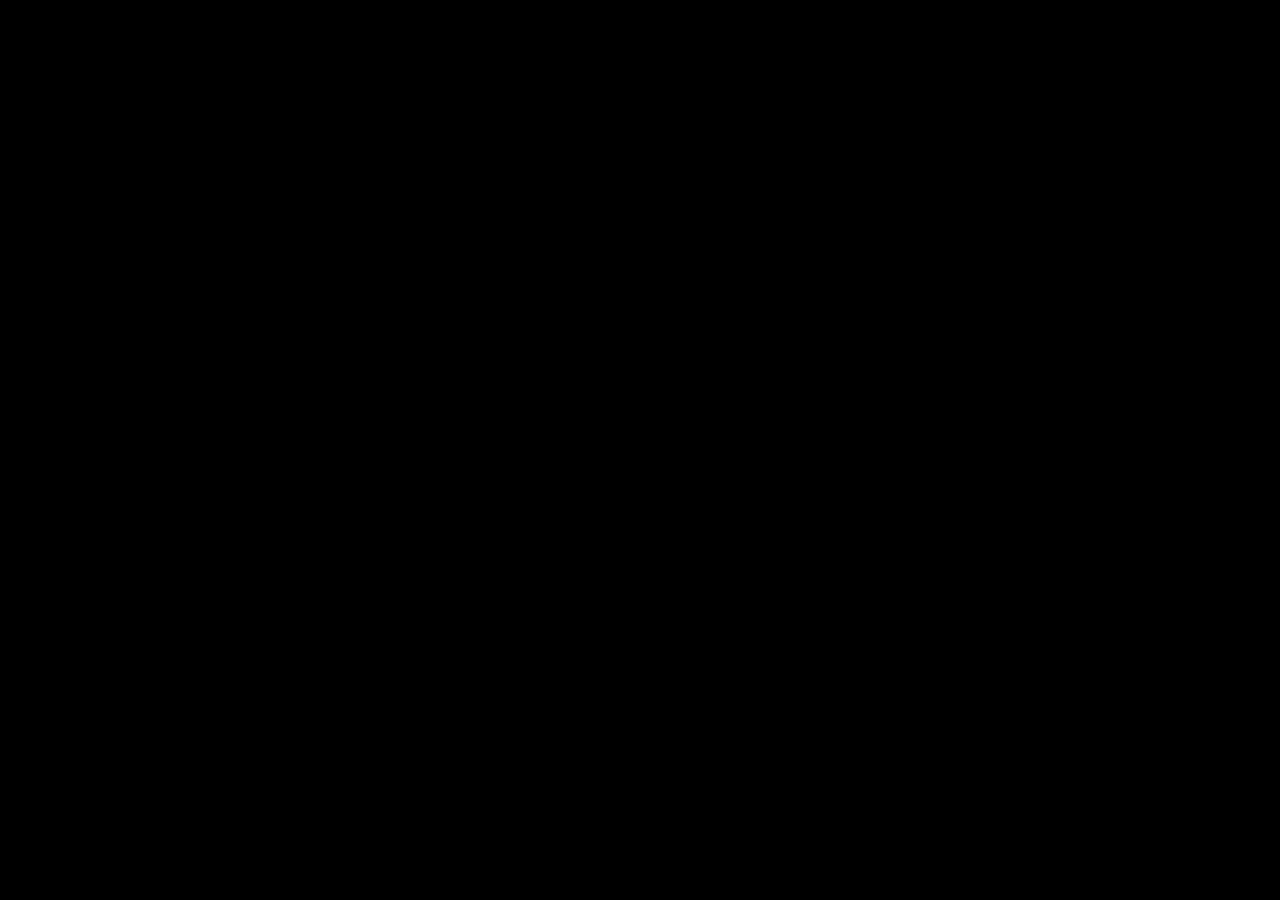
==== pages/demos/letter-shader/index.html @ eea232dd "Add Pretext demos for fluid smoke, letter shader, and UI shader - Add a fluid-smoke-demo suite power" ====
<!doctype html>
<html lang="en">
<head>
  <meta charset="UTF-



    <head>
        <meta charset="UTF-8" />
        <meta name="viewport" content="width=device-width, initial-scale=1.0" />
        <title>Letter Shader — Pretext Demos</title>
        <style>
            * {
                margin: 0;
                padding: 0;
                box-sizing: border-box;
            }
            html,
            body {
                width: 100vw;
                height: 100vh;
                overflow: hidden;
                background: #000;
                color: #fff;
            }
            #art {
                width: 100%;
                height: 100%;
                font-family: "Courier New", monospace;
                font-size: 12px;
                line-height: 1;
                overflow: hidden;
                white-space: pre;
            }
            #stats {
                position: fixed;
                bottom: 6px;
                left: 0;
                right: 0;
                text-align: center;
                font:
                    400 10px/1 "Helvetica Neue",
                    sans-serif;
                color: rgba(255, 255, 255, 0.1);
                pointer-events: none;
            }
        </style>
    </head>
    <body>
        <div id="art"></div>
        <div id="stats"></div>
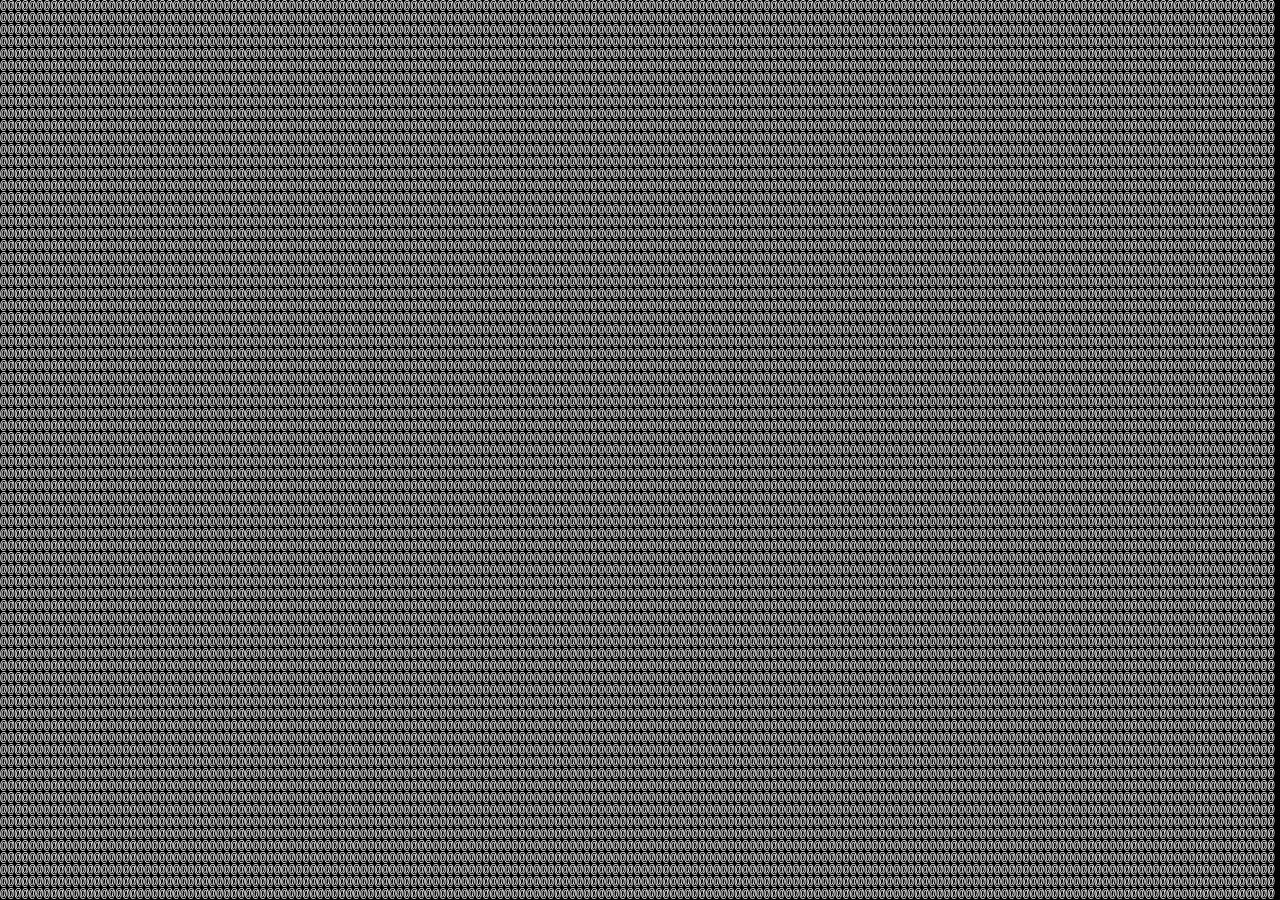
==== commit b562a291: "Fix letter-shader demo HTML and add test page" ====
--- a/pages/demos/letter-shader/index.html
+++ b/pages/demos/letter-shader/index.html
@@ -1,13 +1,8 @@
 <!doctype html>
 <html lang="en">
-<head>
-  <meta charset="UTF-
-
-
-
     <head>
-        <meta charset="UTF-8" />
-        <meta name="viewport" content="width=device-width, initial-scale=1.0" />
+        <meta charset="UTF-8">
+        <meta name="viewport" content="width=device-width, initial-scale=1.0">
         <title>Letter Shader — Pretext Demos</title>
         <style>
             * {
@@ -15,8 +10,7 @@
                 padding: 0;
                 box-sizing: border-box;
             }
-            html,
-            body {
+            html, body {
                 width: 100vw;
                 height: 100vh;
                 overflow: hidden;
@@ -38,9 +32,7 @@
                 left: 0;
                 right: 0;
                 text-align: center;
-                font:
-                    400 10px/1 "Helvetica Neue",
-                    sans-serif;
+                font: 400 10px/1 "Helvetica Neue", sans-serif;
                 color: rgba(255, 255, 255, 0.1);
                 pointer-events: none;
             }
@@ -49,5 +41,6 @@
     <body>
         <div id="art"></div>
         <div id="stats"></div>
-        
-    
+        <script type="module" src="./letter-shader.js"></script>
+    </body>
+</html>
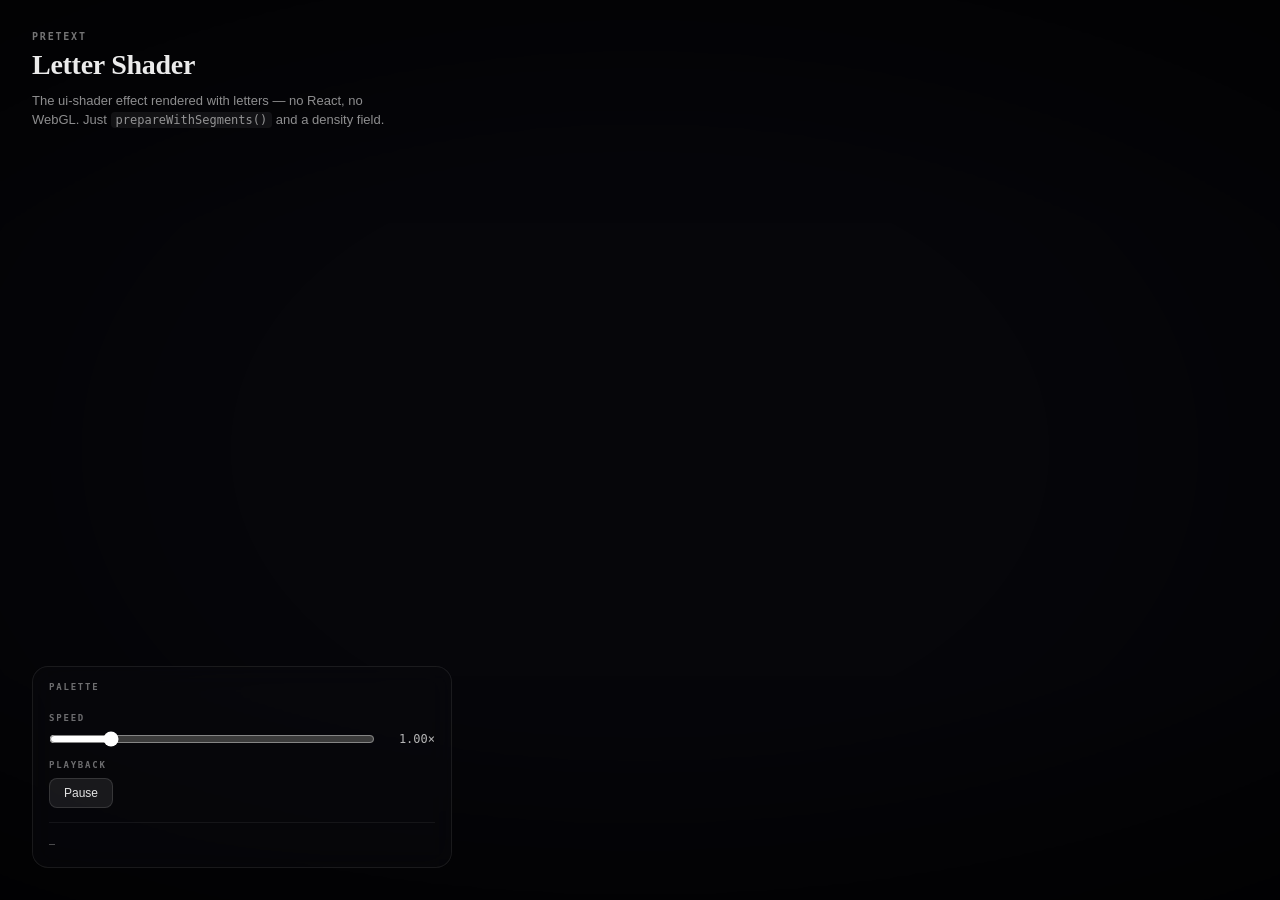
==== commit 6f1cbcba: "Lettershader workes!! vsersion 0.1.0" ====
--- a/pages/demos/letter-shader/index.html
+++ b/pages/demos/letter-shader/index.html
@@ -1,46 +1,41 @@
 <!doctype html>
 <html lang="en">
-    <head>
-        <meta charset="UTF-8">
-        <meta name="viewport" content="width=device-width, initial-scale=1.0">
-        <title>Letter Shader — Pretext Demos</title>
-        <style>
-            * {
-                margin: 0;
-                padding: 0;
-                box-sizing: border-box;
-            }
-            html, body {
-                width: 100vw;
-                height: 100vh;
-                overflow: hidden;
-                background: #000;
-                color: #fff;
-            }
-            #art {
-                width: 100%;
-                height: 100%;
-                font-family: "Courier New", monospace;
-                font-size: 12px;
-                line-height: 1;
-                overflow: hidden;
-                white-space: pre;
-            }
-            #stats {
-                position: fixed;
-                bottom: 6px;
-                left: 0;
-                right: 0;
-                text-align: center;
-                font: 400 10px/1 "Helvetica Neue", sans-serif;
-                color: rgba(255, 255, 255, 0.1);
-                pointer-events: none;
-            }
-        </style>
-    </head>
-    <body>
-        <div id="art"></div>
-        <div id="stats"></div>
-        <script type="module" src="./letter-shader.js"></script>
-    </body>
+<head>
+<meta charset="UTF-8">
+<meta name="viewport" content="width=device-width, initial-scale=1.0">
+<title>Letter Shader — Pretext Demos</title>
+<link rel="stylesheet" href="./letter-shader.css">
+</head>
+<body>
+<div class="stage" id="stage"></div>
+<div class="vignette"></div>
+<main class="hud">
+<header class="headline">
+<p class="eyebrow">Pretext</p>
+<h1>Letter Shader</h1>
+<p class="tagline">The ui-shader effect rendered with letters — no React, no WebGL. Just <code>prepareWithSegments()</code> and a density field.</p>
+</header>
+<section class="panel" id="panel">
+<div class="panel-row">
+<h2>Palette</h2>
+<div class="palette-grid" id="palette-grid"></div>
+</div>
+<div class="panel-row">
+<h2>Speed</h2>
+<div class="slider-row">
+<input type="range" id="speed" min="0.15" max="5" step="0.05" value="1">
+<span class="value" id="speed-value">1.00×</span>
+</div>
+</div>
+<div class="panel-row">
+<h2>Playback</h2>
+<button class="play" id="play" aria-pressed="false">Pause</button>
+</div>
+<div class="panel-row stats-row">
+<span class="stat" id="stats">—</span>
+</div>
+</section>
+</main>
+<script type="module" src="./letter-shader.ts"></script>
+</body>
 </html>
--- a/pages/demos/letter-shader/letter-shader.css
+++ b/pages/demos/letter-shader/letter-shader.css
@@ -0,0 +1,173 @@
+* { margin: 0; padding: 0; box-sizing: border-box; }
+html, body { width: 100vw; height: 100vh; overflow: hidden; background: #06060a; color: #eee; font-family: "Helvetica Neue", Helvetica, Arial, sans-serif; }
+
+.stage {
+  position: fixed; inset: 0;
+  font-family: Georgia, Palatino, "Times New Roman", serif;
+  font-size: 14px;
+  line-height: 17px;
+  overflow: hidden;
+  white-space: pre;
+  pointer-events: none;
+}
+.stage .row { height: 17px; line-height: 17px; }
+.stage .w3 { font-weight: 300; }
+.stage .w5 { font-weight: 500; }
+.stage .w8 { font-weight: 800; }
+.stage .it { font-style: italic; }
+
+.vignette {
+  position: fixed; inset: 0;
+  pointer-events: none;
+  background:
+    radial-gradient(ellipse at center, transparent 45%, rgba(0,0,0,0.55) 100%),
+    linear-gradient(180deg, rgba(0,0,0,0.25) 0%, transparent 25%, transparent 75%, rgba(0,0,0,0.35) 100%);
+  z-index: 5;
+}
+
+.hud {
+  position: fixed;
+  inset: 0;
+  padding: 32px;
+  display: grid;
+  grid-template-rows: auto 1fr auto;
+  gap: 16px;
+  pointer-events: none;
+  z-index: 10;
+}
+
+.headline { pointer-events: auto; max-width: 560px; }
+.eyebrow {
+  font: 600 10px/1 "SF Mono", ui-monospace, monospace;
+  letter-spacing: 0.18em;
+  text-transform: uppercase;
+  color: rgba(255,255,255,0.45);
+  margin-bottom: 8px;
+}
+.headline h1 {
+  font: 600 28px/1.1 Georgia, "Times New Roman", serif;
+  color: rgba(255,255,255,0.92);
+  margin: 0 0 10px;
+  letter-spacing: -0.01em;
+}
+.tagline {
+  font: 400 13px/1.5 "Helvetica Neue", sans-serif;
+  color: rgba(255,255,255,0.55);
+  max-width: 52ch;
+}
+.tagline code {
+  font-family: "SF Mono", ui-monospace, monospace;
+  font-size: 12px;
+  background: rgba(255,255,255,0.06);
+  padding: 1px 5px;
+  border-radius: 4px;
+}
+
+.panel {
+  pointer-events: auto;
+  grid-row: 3;
+  justify-self: start;
+  width: min(420px, calc(100vw - 64px));
+  background: rgba(10,10,14,0.55);
+  backdrop-filter: blur(14px) saturate(130%);
+  -webkit-backdrop-filter: blur(14px) saturate(130%);
+  border: 1px solid rgba(255,255,255,0.08);
+  border-radius: 16px;
+  padding: 16px;
+  display: grid;
+  gap: 14px;
+}
+.panel-row h2 {
+  font: 600 9px/1 "SF Mono", ui-monospace, monospace;
+  letter-spacing: 0.2em;
+  text-transform: uppercase;
+  color: rgba(255,255,255,0.42);
+  margin-bottom: 8px;
+}
+
+.palette-grid {
+  display: grid;
+  grid-template-columns: repeat(2, minmax(0, 1fr));
+  gap: 8px;
+}
+.palette-button {
+  all: unset;
+  cursor: pointer;
+  padding: 10px;
+  border-radius: 10px;
+  background: rgba(255,255,255,0.03);
+  border: 1px solid rgba(255,255,255,0.07);
+  display: grid;
+  gap: 8px;
+  transition: background 140ms ease, border-color 140ms ease;
+}
+.palette-button:hover { background: rgba(255,255,255,0.06); border-color: rgba(255,255,255,0.14); }
+.palette-button[aria-pressed="true"] {
+  background: rgba(255,255,255,0.09);
+  border-color: rgba(255,255,255,0.28);
+}
+.palette-swatches {
+  display: flex;
+  gap: 3px;
+}
+.palette-swatch {
+  flex: 1;
+  height: 12px;
+  border-radius: 3px;
+}
+.palette-label {
+  font: 600 12px/1.2 "Helvetica Neue", sans-serif;
+  color: rgba(255,255,255,0.88);
+}
+
+.slider-row {
+  display: grid;
+  grid-template-columns: 1fr auto;
+  gap: 12px;
+  align-items: center;
+}
+.slider-row input[type="range"] {
+  width: 100%;
+  accent-color: rgba(255,255,255,0.8);
+}
+.slider-row .value {
+  font: 500 12px/1 "SF Mono", ui-monospace, monospace;
+  color: rgba(255,255,255,0.7);
+  min-width: 48px;
+  text-align: right;
+}
+
+.play {
+  all: unset;
+  cursor: pointer;
+  display: inline-block;
+  padding: 8px 14px;
+  border-radius: 8px;
+  background: rgba(255,255,255,0.08);
+  border: 1px solid rgba(255,255,255,0.12);
+  font: 500 12px/1 "Helvetica Neue", sans-serif;
+  color: rgba(255,255,255,0.88);
+  transition: background 140ms ease;
+}
+.play:hover { background: rgba(255,255,255,0.14); }
+.play[aria-pressed="true"] {
+  background: rgba(255,255,255,0.18);
+  border-color: rgba(255,255,255,0.28);
+}
+
+.stats-row {
+  border-top: 1px solid rgba(255,255,255,0.06);
+  padding-top: 10px;
+}
+.stat {
+  font: 400 10px/1 "SF Mono", ui-monospace, monospace;
+  color: rgba(255,255,255,0.38);
+  letter-spacing: 0.04em;
+}
+
+@media (max-width: 640px) {
+  .hud { padding: 20px; }
+  .headline h1 { font-size: 22px; }
+  .panel { width: calc(100vw - 40px); }
+  .palette-grid { grid-template-columns: 1fr 1fr; }
+}
